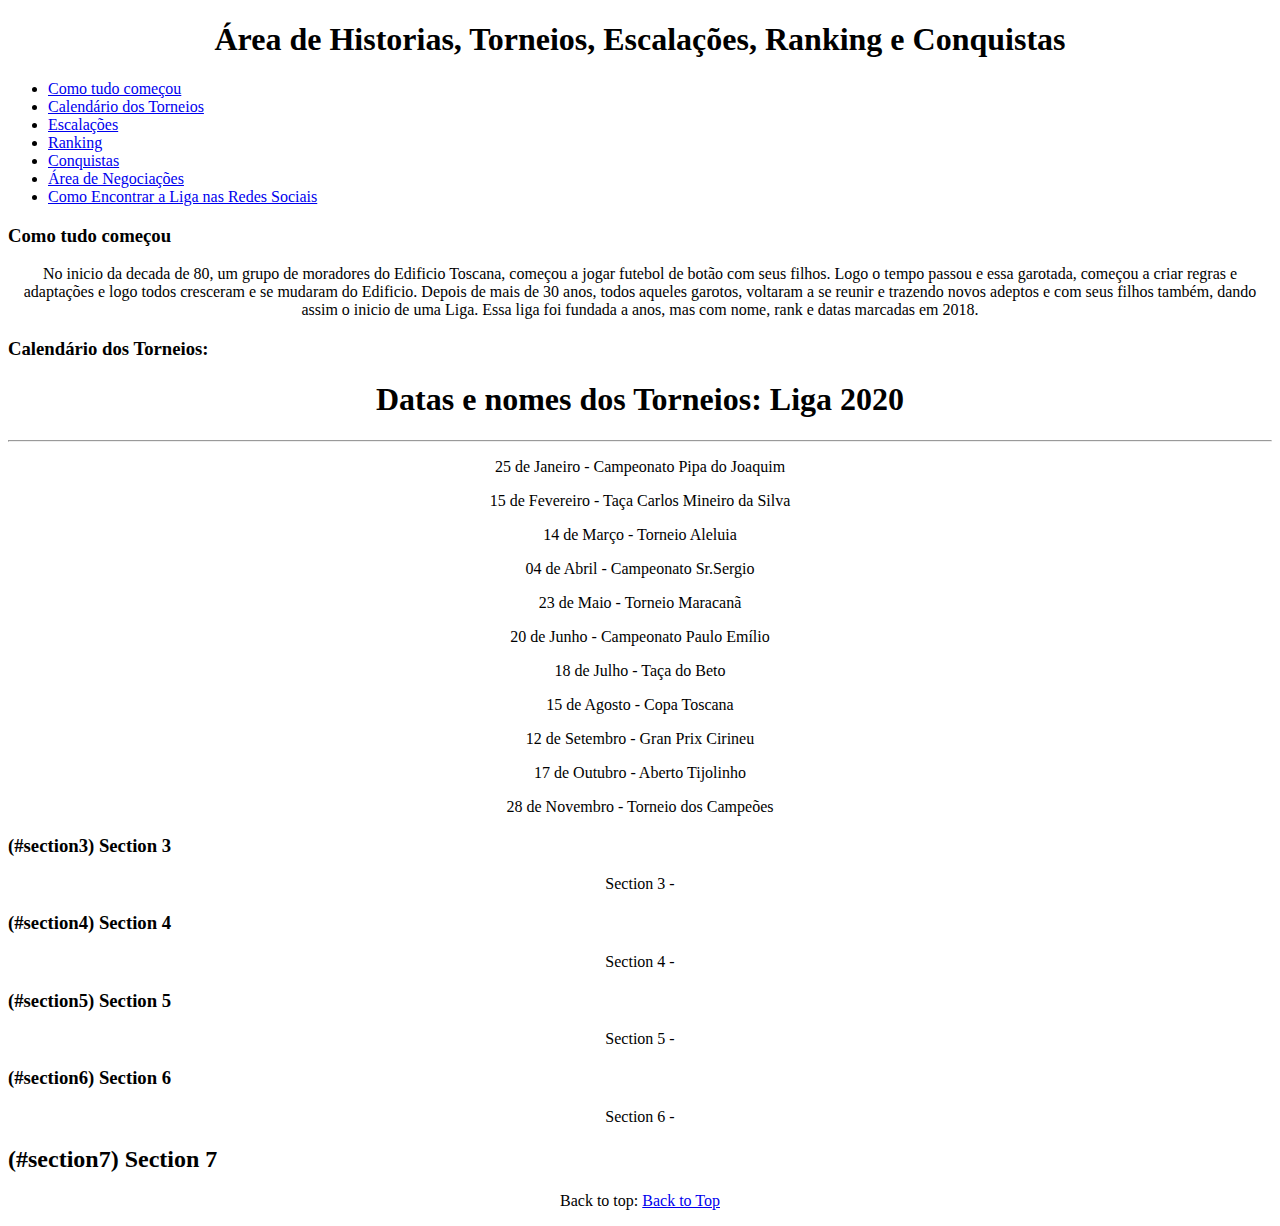
==== ligas_torneios/pag_historia_conquistas.html @ 033e6c5f "Montando Pagina Ligas" ====
<!DOCTYPE html>
<html>
<head>
	<meta charset="utf-8">
    <title>Liga de Futmesa - Toscannanbol</title>
    <link href="centralizar.css" rel="stylesheet" type="text/css"/>
</head>
<body>
	<h1 id="top">Área de Historias, Torneios, Escalações, Ranking e Conquistas</h1>
	<section>
        <ul>
            <!-- link to every section in the page-->
            <li><a href="#section1">Como tudo começou</a></li>
            <li><a href="#section2">Calendário dos Torneios</a></li>
            <li><a href="#section3">Escalações</a></li>
            <li><a href="#section4">Ranking</a></li>
            <li><a href="#section5">Conquistas</a></li>
            <li><a href="#section6">Área de Negociações</a></li>
            <li><a href="#section7">Como Encontrar a Liga nas Redes Sociais</a></li>
        </ul>
    </section>
    <section id="section1">
        <h3>Como tudo começou</h3>
        <p>No inicio da decada de 80, um grupo de moradores do Edificio Toscana, começou a jogar futebol de botão com seus filhos.
           Logo o tempo passou e essa garotada, começou a criar regras e adaptações e logo todos cresceram e se mudaram do Edificio.
           Depois de mais de 30 anos, todos aqueles garotos, voltaram a se reunir e trazendo novos adeptos e com seus filhos também, dando assim o inicio de uma Liga.
           Essa liga foi fundada a anos, mas com nome, rank e datas marcadas em 2018. 
        </p>
    </section>
    <section id="section2">
        <h3>Calendário dos Torneios:</h3>
        <div>
            <h1>Datas e nomes dos Torneios: Liga 2020</h1>
            <hr>
            <p>25 de Janeiro - Campeonato Pipa do Joaquim</p>
            <p>15 de Fevereiro - Taça Carlos Mineiro da Silva</p>
            <p>14 de Março - Torneio Aleluia</p>
            <p>04 de Abril - Campeonato Sr.Sergio</p>
            <p>23 de Maio - Torneio Maracanã</p>
            <p>20 de Junho - Campeonato Paulo Emílio</p>
            <p>18 de Julho - Taça do Beto</p>
            <p>15 de Agosto - Copa Toscana</p>
            <p>12 de Setembro - Gran Prix Cirineu</p>
            <p>17 de Outubro - Aberto Tijolinho</p>
            <p>28 de Novembro - Torneio dos Campeões</p>
        </div>
    </section>
    <section id="section3">
        <h3>(#section3) Section 3</h3>
        <p>Section 3 - </p>
    </section>
    <section id="section4">
        <h3>(#section4) Section 4</h3>
        <p>Section 4 - </p>
    </section>
    <section id="section5">
        <h3>(#section5) Section 5</h3>
        <p>Section 5 - </p>
    </section>
    <section id="section6">
        <h3>(#section6) Section 6</h3>
        <p>Section 6 - </p>
    </section>
    <div>
        <h2><a name="section7">(#section7) Section 7</a></h2>
        <p>
            Back to top: <a href="#top">Back to Top</a>
        </p>
    </div>
</body>
</html>
---- ligas_torneios/centralizar.css ----
#centralizar{
    width: 800px;
    margin: 0px auto;
    background-color: #e2f3e2;
}
h1,p{
    text-align: center;
}
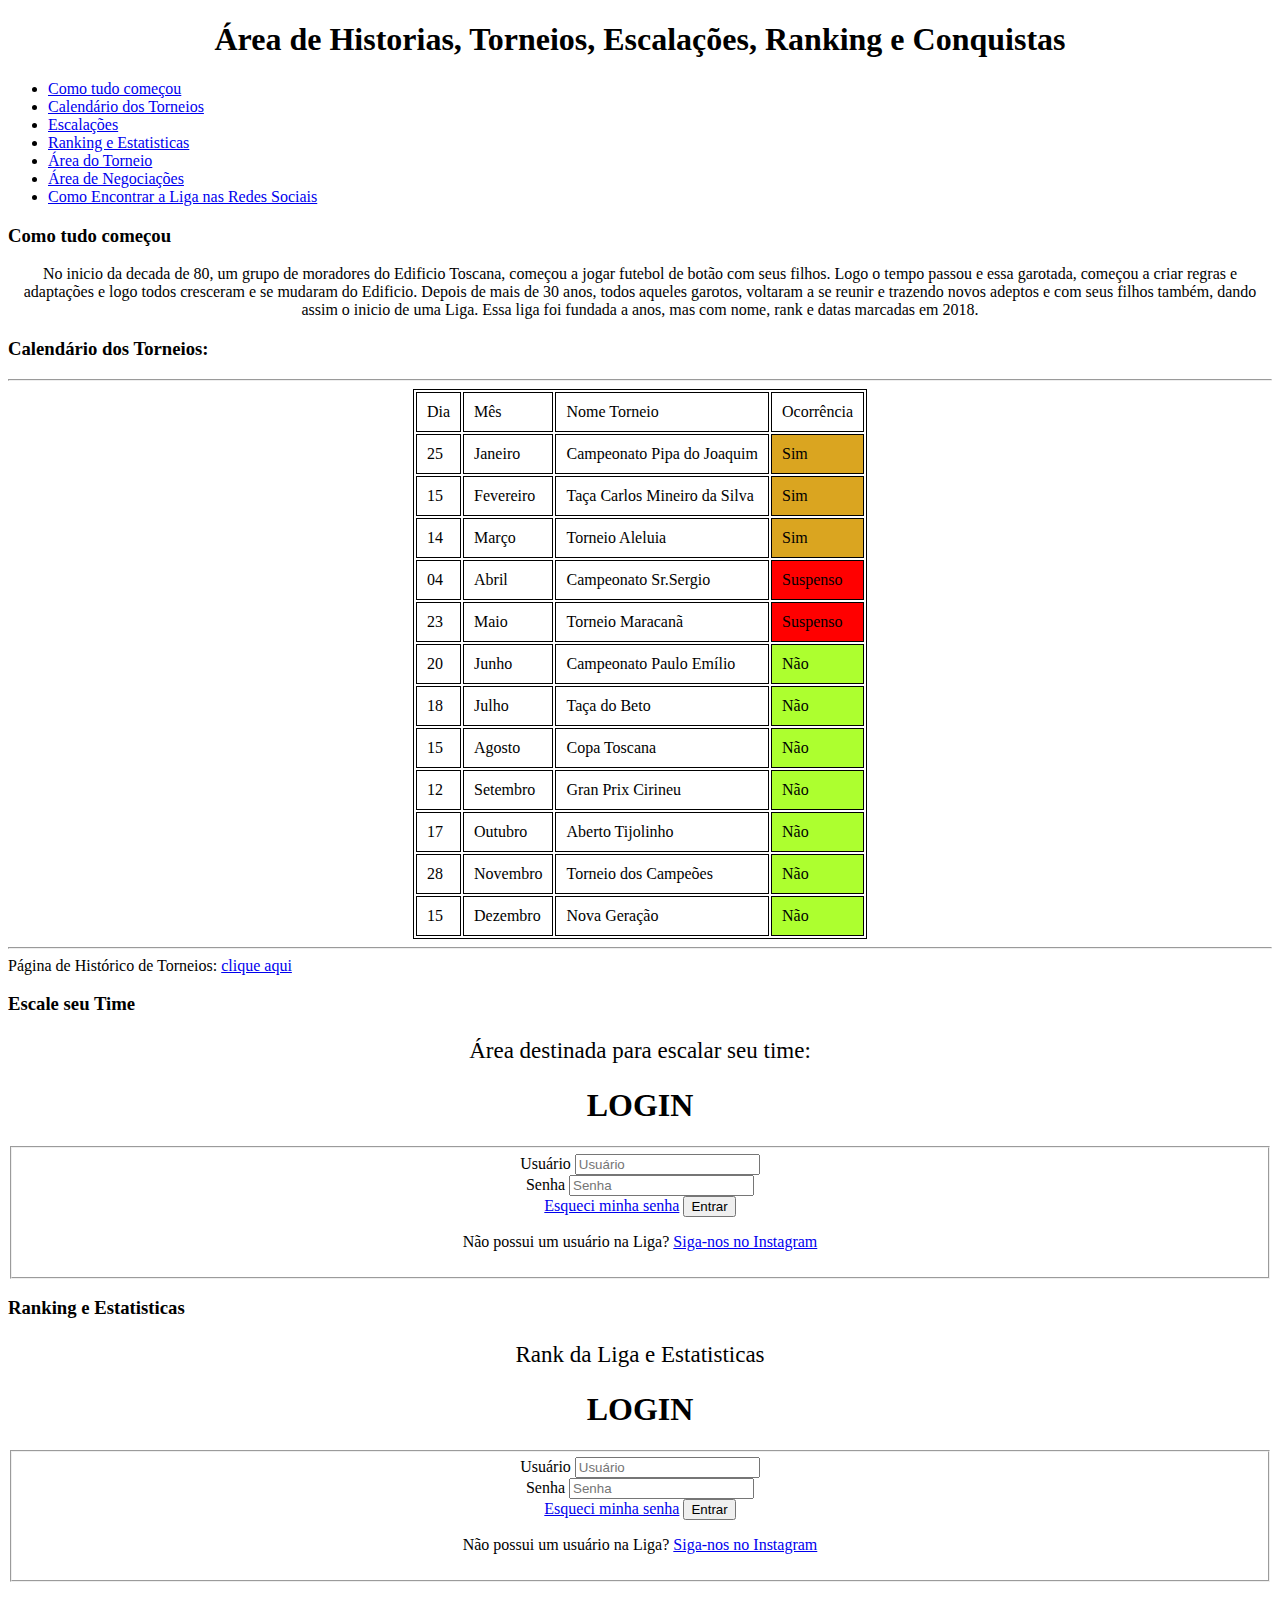
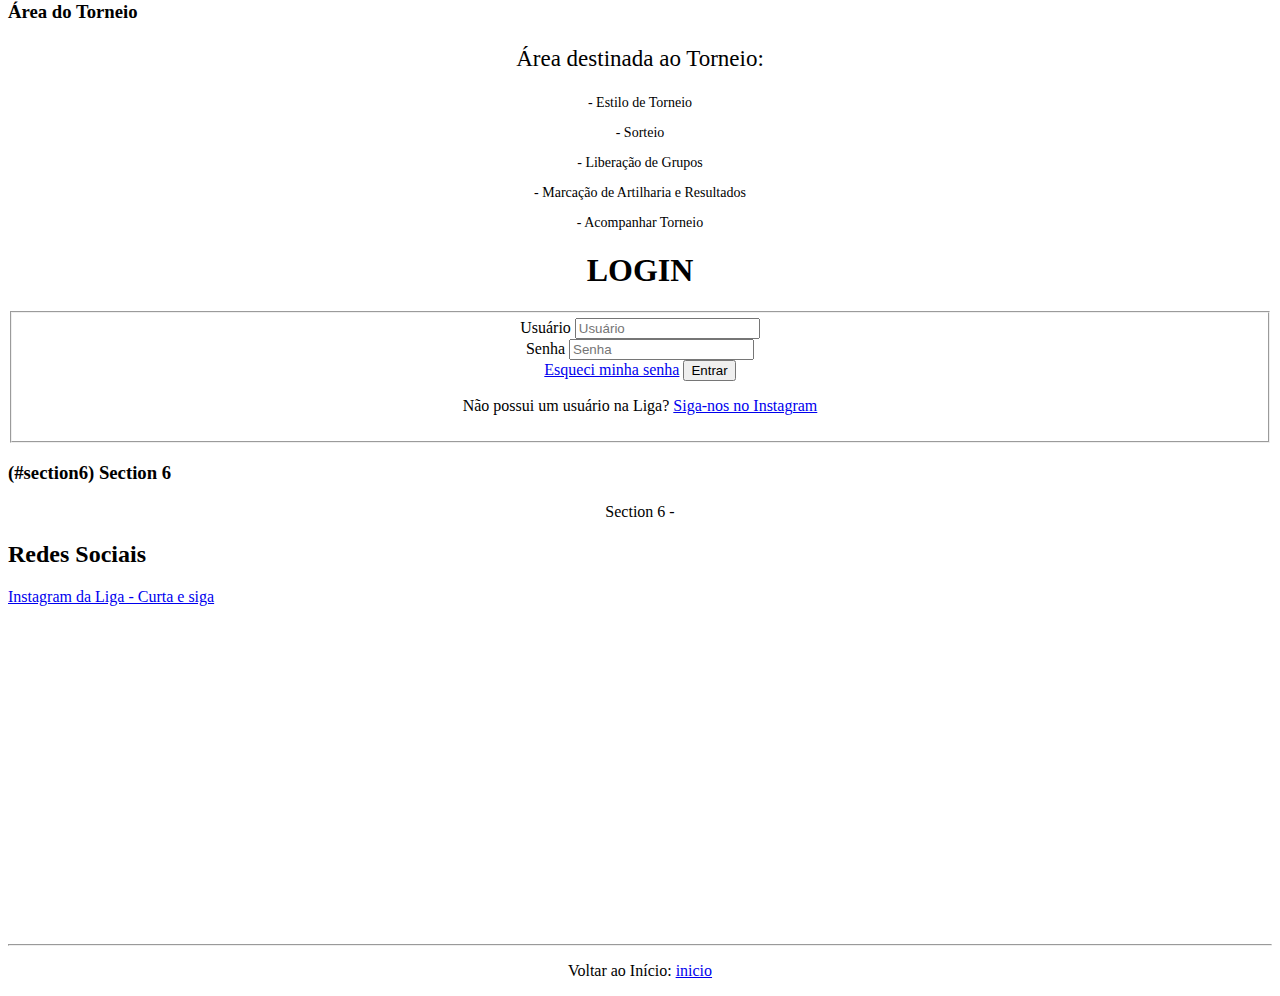
==== commit 4e5eed2e: "Mais documentos" ====
--- a/ligas_torneios/pag_historia_conquistas.html
+++ b/ligas_torneios/pag_historia_conquistas.html
@@ -4,8 +4,25 @@
 	<meta charset="utf-8">
     <title>Liga de Futmesa - Toscannanbol</title>
     <link href="centralizar.css" rel="stylesheet" type="text/css"/>
+    <style>
+        table, th, td {
+            border: 1px solid black;
+        }
+        th, td {
+            padding: 10px;
+        }
+        .vaiocorrer{
+            background-color: greenyellow;
+        }
+        .cancelado{
+            background-color: red;
+        }
+        .ocorreu{
+            background-color: goldenrod;
+        }
+    </style>
 </head>
-<body>
+<body background="fundo.jpg" bgproperties="fixed">
 	<h1 id="top">Área de Historias, Torneios, Escalações, Ranking e Conquistas</h1>
 	<section>
         <ul>
@@ -13,8 +30,8 @@
             <li><a href="#section1">Como tudo começou</a></li>
             <li><a href="#section2">Calendário dos Torneios</a></li>
             <li><a href="#section3">Escalações</a></li>
-            <li><a href="#section4">Ranking</a></li>
-            <li><a href="#section5">Conquistas</a></li>
+            <li><a href="#section4">Ranking e Estatisticas</a></li>
+            <li><a href="#section5">Área do Torneio</a></li>
             <li><a href="#section6">Área de Negociações</a></li>
             <li><a href="#section7">Como Encontrar a Liga nas Redes Sociais</a></li>
         </ul>
@@ -30,41 +47,203 @@
     <section id="section2">
         <h3>Calendário dos Torneios:</h3>
         <div>
-            <h1>Datas e nomes dos Torneios: Liga 2020</h1>
+            <!--<h1>Datas e nomes dos Torneios: Liga 2020</h1>-->
             <hr>
-            <p>25 de Janeiro - Campeonato Pipa do Joaquim</p>
-            <p>15 de Fevereiro - Taça Carlos Mineiro da Silva</p>
-            <p>14 de Março - Torneio Aleluia</p>
-            <p>04 de Abril - Campeonato Sr.Sergio</p>
-            <p>23 de Maio - Torneio Maracanã</p>
-            <p>20 de Junho - Campeonato Paulo Emílio</p>
-            <p>18 de Julho - Taça do Beto</p>
-            <p>15 de Agosto - Copa Toscana</p>
-            <p>12 de Setembro - Gran Prix Cirineu</p>
-            <p>17 de Outubro - Aberto Tijolinho</p>
-            <p>28 de Novembro - Torneio dos Campeões</p>
+            <table style="margin: auto;">
+                <thead>
+                    <tr>
+                        <td>Dia</td>
+                        <td>Mês</td>
+                        <td>Nome Torneio</td>
+                        <td>Ocorrência</td>
+                    </tr>
+                </thead>
+                <tbody>
+                    <tr>
+                        <td>25</td>
+                        <td>Janeiro</td>
+                        <td>Campeonato Pipa do Joaquim</td>
+                        <td style="background-color:goldenrod;">Sim</td>
+                    </tr>
+                    <tr>
+                        <td>15</td>
+                        <td>Fevereiro</td>
+                        <td>Taça Carlos Mineiro da Silva</td>
+                        <td style="background-color:goldenrod;">Sim</td>
+                    </tr>
+                    <tr>
+                        <td>14</td>
+                        <td>Março</td>
+                        <td>Torneio Aleluia</td>
+                        <td style="background-color:goldenrod;">Sim</td>
+                    </tr>
+                    <tr>
+                        <td>04</td>
+                        <td>Abril</td>
+                        <td>Campeonato Sr.Sergio</td>
+                        <td style="background-color:red;">Suspenso</td>
+                    </tr>
+                    <tr>
+                        <td>23</td>
+                        <td>Maio</td>
+                        <td>Torneio Maracanã</td>
+                        <td style="background-color:red;">Suspenso</td>
+                    </tr>
+                    <tr>
+                        <td>20</td>
+                        <td>Junho</td>
+                        <td>Campeonato Paulo Emílio</td>
+                        <td style="background-color:greenyellow;">Não</td>
+                    </tr>
+                    <tr>
+                        <td>18</td>
+                        <td>Julho</td>
+                        <td>Taça do Beto</td>
+                        <td style="background-color:greenyellow;">Não</td>
+                    </tr>
+                    <tr>
+                        <td>15</td>
+                        <td>Agosto</td>
+                        <td>Copa Toscana</td>
+                        <td style="background-color:greenyellow;">Não</td>
+                    </tr>
+                    <tr>
+                        <td>12</td>
+                        <td>Setembro</td>
+                        <td>Gran Prix Cirineu</td>
+                        <td style="background-color:greenyellow;">Não</td>
+                    </tr>
+                    <tr>
+                        <td>17</td>
+                        <td>Outubro</td>
+                        <td>Aberto Tijolinho</td>
+                        <td style="background-color:greenyellow;">Não</td>
+                    </tr>
+                    <tr>
+                        <td>28</td>
+                        <td>Novembro</td>
+                        <td>Torneio dos Campeões</td>
+                        <td style="background-color:greenyellow;">Não</td>
+                    </tr>
+                    <tr>
+                        <td>15</td>
+                        <td>Dezembro</td>
+                        <td>Nova Geração</td>
+                        <td style="background-color:greenyellow;">Não</td>
+                    </tr>
+                </tbody>
+            </table>
+            <hr>
+            Página de Histórico de Torneios:
+            <a href="historico_torneio.html" title="Historico de Torneio">clique aqui</a>
         </div>
     </section>
     <section id="section3">
-        <h3>(#section3) Section 3</h3>
-        <p>Section 3 - </p>
+        <h3>Escale seu Time</h3>
+        <p style="font-size: 23px;">Área destinada para escalar seu time:</p>
+        <div class="box-parent-login">
+            <div class="well bg-white box-login">
+                <h1 class="ls-login-logo">LOGIN</h1>
+                <form role="form">
+                    <fieldset>
+                        <div style="text-align: center;" class="form-group ls-login-user">
+                            <label for="userLogin">Usuário</label>
+                            <input class="form-control ls-login-bg-user input-lg" id="userLogin" type="text" aria-label="Usuário" placeholder="Usuário">
+                        </div>
+                        <div style="text-align: center;" class="form-group ls-login-password">
+                            <label for="userPassword">Senha</label>
+                            <input class="form-control ls-login-bg-password input-lg" id="userPassword" type="password" aria-label="Senha" placeholder="Senha">
+                        </div>
+                        <div style="text-align: center;">
+                            <a href="#" class="ls-login-forgot">Esqueci minha senha</a>
+                            <input type="submit" value="Entrar" class="btn btn-primary btn-lg btn-block">
+                            <p class="txt-center ls-login-signup">Não possui um usuário na Liga?
+                                <!--<a href="#">Solicite o Cadastro agora</a>-->
+                                <a href="https://www.instagram.com/explore/tags/toscanannbol/">Siga-nos no Instagram</a>
+                            </p>
+                        </div>
+                    </fieldset>
+                </form>
+            </div>
+        </div>
     </section>
     <section id="section4">
-        <h3>(#section4) Section 4</h3>
-        <p>Section 4 - </p>
+        <h3>Ranking e Estatisticas</h3>
+        <p style="font-size: 23px;">Rank da Liga e Estatisticas</p>
+        <div class="box-parent-login">
+            <div class="well bg-white box-login">
+                <h1 class="ls-login-logo">LOGIN</h1>
+                <form role="form">
+                    <fieldset>
+                        <div style="text-align: center;" class="form-group ls-login-user">
+                            <label for="userLogin">Usuário</label>
+                            <input class="form-control ls-login-bg-user input-lg" id="userLogin" type="text" aria-label="Usuário" placeholder="Usuário">
+                        </div>
+                        <div style="text-align: center;" class="form-group ls-login-password">
+                            <label for="userPassword">Senha</label>
+                            <input class="form-control ls-login-bg-password input-lg" id="userPassword" type="password" aria-label="Senha" placeholder="Senha">
+                        </div>
+                        <div style="text-align: center;">
+                            <a href="#" class="ls-login-forgot">Esqueci minha senha</a>
+                            <input type="submit" value="Entrar" class="btn btn-primary btn-lg btn-block">
+                            <p class="txt-center ls-login-signup">Não possui um usuário na Liga?
+                                <!--<a href="#">Solicite o Cadastro agora</a>-->
+                                <a href="https://www.instagram.com/explore/tags/toscanannbol/">Siga-nos no Instagram</a>
+                            </p>
+                        </div>
+                    </fieldset>
+                </form>
+            </div>
+        </div>
     </section>
     <section id="section5">
-        <h3>(#section5) Section 5</h3>
-        <p>Section 5 - </p>
+        <h3>Área do Torneio</h3>
+        <p style="font-size: 23px;">Área destinada ao Torneio:</p>
+        <p style="font-size: 14px;">- Estilo de Torneio</p>
+        <p style="font-size: 14px;">- Sorteio</p>
+        <p style="font-size: 14px;">- Liberação de Grupos</p>
+        <p style="font-size: 14px;">- Marcação de Artilharia e Resultados</p>
+        <p style="font-size: 14px;">- Acompanhar Torneio</p>
+        <div class="box-parent-login">
+            <div class="well bg-white box-login">
+                <h1 class="ls-login-logo">LOGIN</h1>
+                <form role="form">
+                    <fieldset>
+                        <div style="text-align: center;" class="form-group ls-login-user">
+                            <label for="userLogin">Usuário</label>
+                            <input class="form-control ls-login-bg-user input-lg" id="userLogin" type="text" aria-label="Usuário" placeholder="Usuário">
+                        </div>
+                        <div style="text-align: center;" class="form-group ls-login-password">
+                            <label for="userPassword">Senha</label>
+                            <input class="form-control ls-login-bg-password input-lg" id="userPassword" type="password" aria-label="Senha" placeholder="Senha">
+                        </div>
+                        <div style="text-align: center;">
+                            <a href="#" class="ls-login-forgot">Esqueci minha senha</a>
+                            <input type="submit" value="Entrar" class="btn btn-primary btn-lg btn-block">
+                            <p class="txt-center ls-login-signup">Não possui um usuário na Liga?
+                                <!--<a href="#">Solicite o Cadastro agora</a>-->
+                                <a href="https://www.instagram.com/explore/tags/toscanannbol/">Siga-nos no Instagram</a>
+                            </p>
+                        </div>
+                    </fieldset>
+                </form>
+            </div>
+        </div>
     </section>
     <section id="section6">
         <h3>(#section6) Section 6</h3>
         <p>Section 6 - </p>
     </section>
     <div>
-        <h2><a name="section7">(#section7) Section 7</a></h2>
+        <h2><a name="section7">Redes Sociais</a></h2>
+        <a href="https://www.instagram.com/explore/tags/toscanannbol/" 
+        target="_blank" title="Toscannanbol no Instagram">Instagram da Liga - Curta e siga</a>
+        </p>
+        <!-- SnapWidget -->
+<iframe src="https://snapwidget.com/embed/825666" class="snapwidget-widget" allowtransparency="true" frameborder="0" scrolling="no" style="border:none; overflow:hidden;  width:1395px; height:310px"></iframe>
+        <hr>
         <p>
-            Back to top: <a href="#top">Back to Top</a>
+            Voltar ao Início: <a href="#top">inicio</a>
         </p>
     </div>
 </body>
--- a/ligas_torneios/centralizar.css
+++ b/ligas_torneios/centralizar.css
@@ -3,6 +3,6 @@
     margin: 0px auto;
     background-color: #e2f3e2;
 }
-h1,p{
+h1,p {
     text-align: center;
 }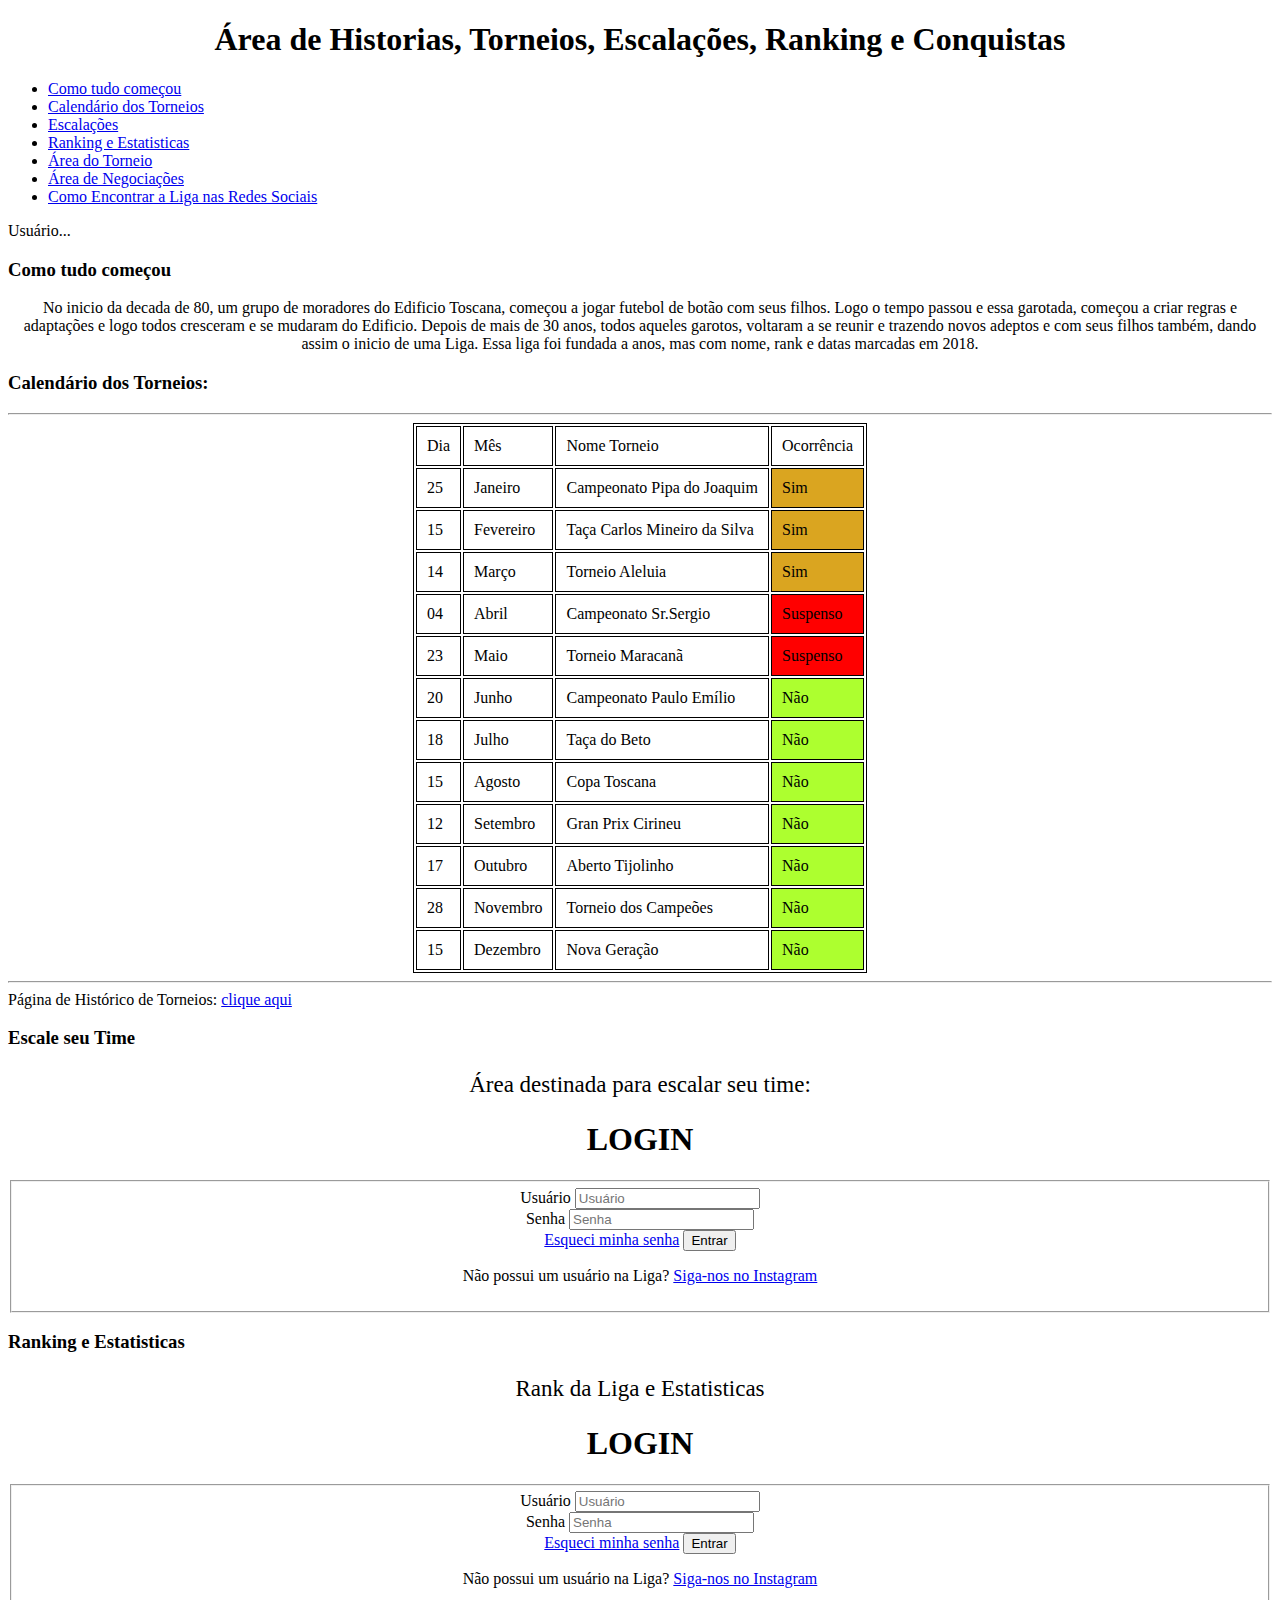
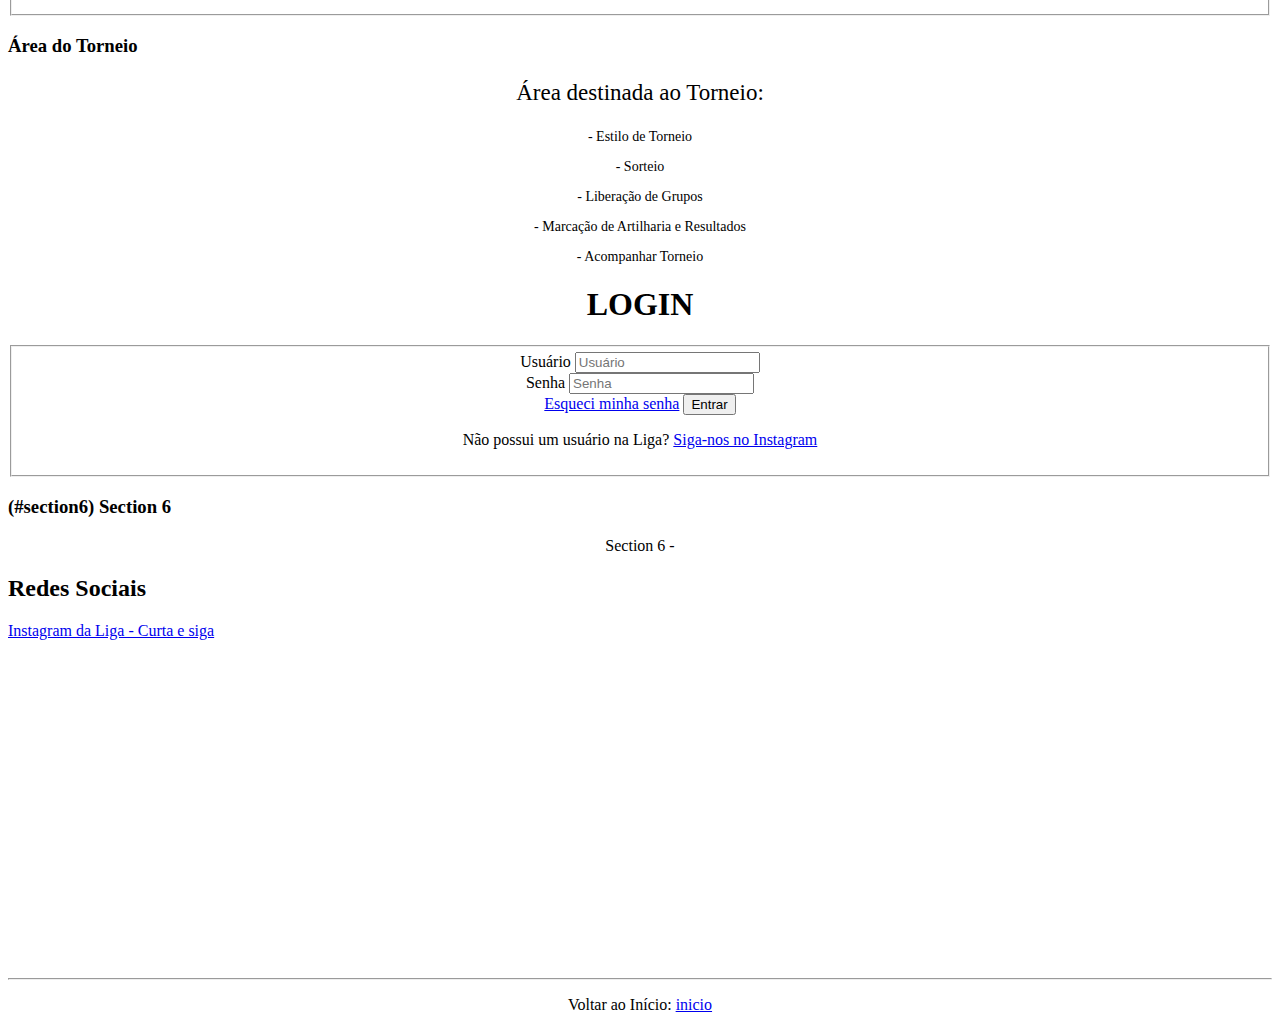
==== commit 7b2656bf: "Subindo" ====
--- a/ligas_torneios/pag_historia_conquistas.html
+++ b/ligas_torneios/pag_historia_conquistas.html
@@ -21,6 +21,9 @@
             background-color: goldenrod;
         }
     </style>
+    <script src="https://ajax.googleapis.com/ajax/libs/jquery/2.1.1/jquery.min.js"></script>
+    <script type="text/javascript" src="login_usuarios.json"></script>
+    <script type="text/javascript" src="chamada.js"></script>
 </head>
 <body background="fundo.jpg" bgproperties="fixed">
 	<h1 id="top">Área de Historias, Torneios, Escalações, Ranking e Conquistas</h1>
@@ -37,6 +40,8 @@
         </ul>
     </section>
     <section id="section1">
+        <div id="tela">Usuário...</div>
+        <script src="call_usuario.js"></script>
         <h3>Como tudo começou</h3>
         <p>No inicio da decada de 80, um grupo de moradores do Edificio Toscana, começou a jogar futebol de botão com seus filhos.
            Logo o tempo passou e essa garotada, começou a criar regras e adaptações e logo todos cresceram e se mudaram do Edificio.
